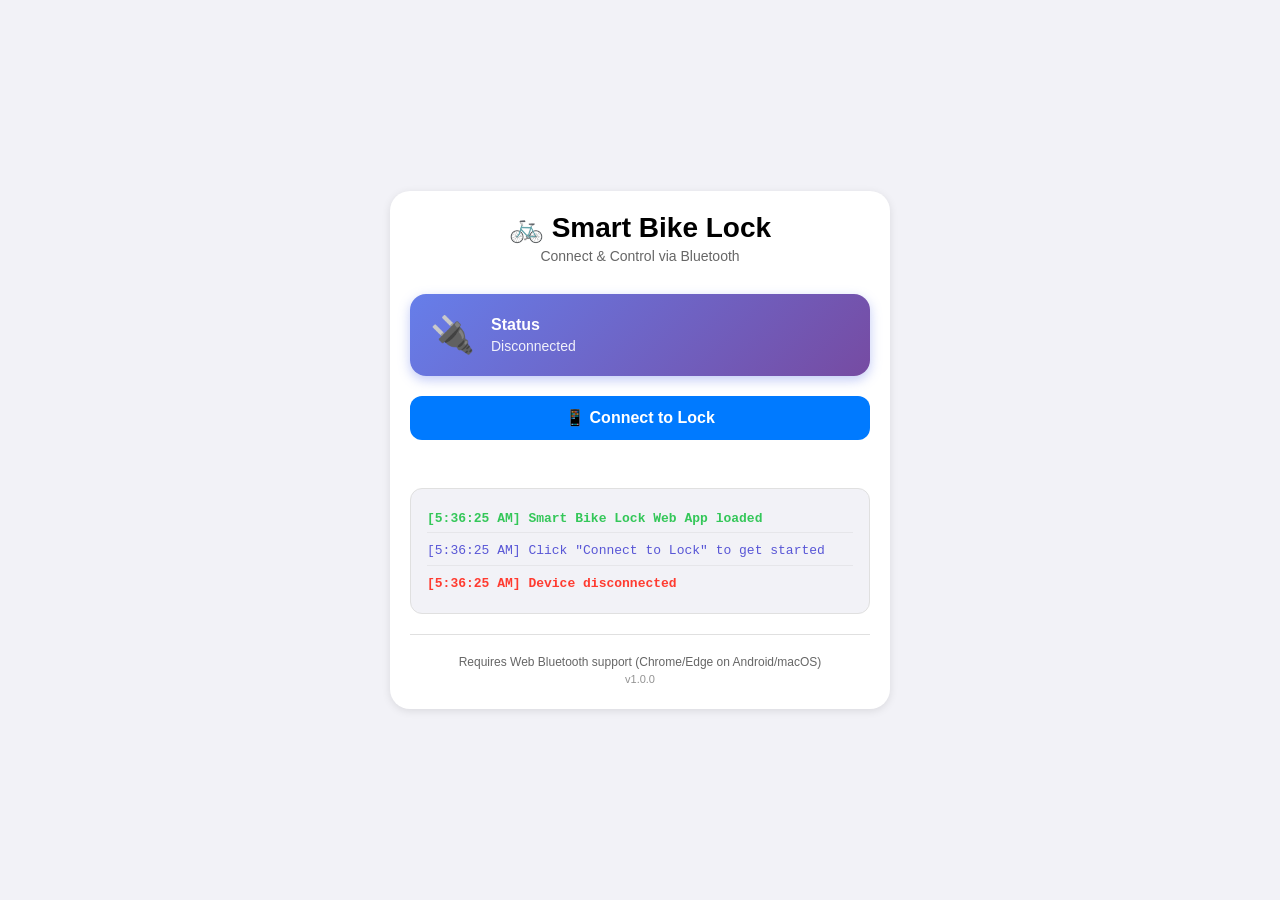
==== software/bikelock/web/index.html @ d83aa283 "feat: Add flash persistence, deep sleep, and web app for smart bike lock ## Changes  ### ESP32 Firmw" ====
<!DOCTYPE html>
<html lang="en">
<head>
    <meta charset="UTF-8">
    <meta name="viewport" content="width=device-width, initial-scale=1.0">
    <title>Smart Bike Lock</title>
    <link rel="stylesheet" href="style.css">
</head>
<body>
    <div class="container">
        <!-- Header -->
        <header class="header">
            <h1>🚲 Smart Bike Lock</h1>
            <p class="subtitle">Connect & Control via Bluetooth</p>
        </header>

        <!-- Status Section -->
        <section class="status-section">
            <div class="status-card" id="statusCard">
                <div class="status-icon" id="statusIcon">🔌</div>
                <div class="status-text">
                    <h2>Status</h2>
                    <p id="statusMessage">Disconnected</p>
                </div>
            </div>
        </section>

        <!-- Connection Section -->
        <section class="connection-section">
            <button id="connectBtn" class="btn btn-primary btn-large">
                📱 Connect to Lock
            </button>
            <p class="info-text" id="deviceName"></p>
        </section>

        <!-- Main Controls Section -->
        <section class="controls-section" id="controlsSection" style="display: none;">
            <!-- Lock Status Display -->
            <div class="lock-status-display">
                <div class="lock-display" id="lockDisplay">
                    <div id="lockIndicator" class="lock-indicator locked">🔒</div>
                    <p id="lockStatusText">Locked</p>
                </div>
            </div>

            <!-- Password Setup/Entry -->
            <div class="password-section">
                <label for="passwordInput">Password:</label>
                <input 
                    type="password" 
                    id="passwordInput" 
                    placeholder="Enter lock password"
                    maxlength="32"
                >
            </div>

            <!-- Lock Control Buttons -->
            <div class="button-group">
                <button id="setPasswordBtn" class="btn btn-info">
                    🔐 Set Password
                </button>
                <button id="lockBtn" class="btn btn-danger">
                    🔒 Lock
                </button>
                <button id="unlockBtn" class="btn btn-success">
                    🔓 Unlock
                </button>
            </div>

            <!-- Status Button -->
            <div class="button-group">
                <button id="statusBtn" class="btn btn-secondary">
                    ℹ️ Check Status
                </button>
                <button id="resetBtn" class="btn btn-warning">
                    ⚠️ Reset Device
                </button>
            </div>

            <!-- Disconnect Button -->
            <button id="disconnectBtn" class="btn btn-secondary-outline">
                🔌 Disconnect
            </button>
        </section>

        <!-- Messages Section -->
        <section class="messages-section">
            <div id="messageBox" class="message-box"></div>
        </section>

        <!-- Footer -->
        <footer class="footer">
            <p>Requires Web Bluetooth support (Chrome/Edge on Android/macOS)</p>
            <p class="version">v1.0.0</p>
        </footer>
    </div>

    <script src="app.js"></script>
</body>
</html>
---- software/bikelock/web/style.css ----
* {
    margin: 0;
    padding: 0;
    box-sizing: border-box;
}

:root {
    --primary-color: #007AFF;
    --success-color: #34C759;
    --danger-color: #FF3B30;
    --warning-color: #FF9500;
    --info-color: #5856D6;
    --secondary-color: #8E8E93;
    --background-color: #F2F2F7;
    --card-background: #FFFFFF;
    --text-primary: #000;
    --text-secondary: #666;
    --border-color: #E0E0E0;
    --shadow: 0 2px 8px rgba(0, 0, 0, 0.1);
    --locked-color: #FF3B30;
    --unlocked-color: #34C759;
}

html, body {
    height: 100%;
    font-family: -apple-system, BlinkMacSystemFont, 'Segoe UI', Roboto, 'Helvetica Neue', Arial, sans-serif;
    background-color: var(--background-color);
    color: var(--text-primary);
}

body {
    display: flex;
    align-items: center;
    justify-content: center;
    min-height: 100vh;
    padding: 16px;
}

.container {
    width: 100%;
    max-width: 500px;
    background-color: var(--card-background);
    border-radius: 20px;
    padding: 20px;
    box-shadow: var(--shadow);
    display: flex;
    flex-direction: column;
    gap: 20px;
}

/* Header */
.header {
    text-align: center;
    margin-bottom: 10px;
}

.header h1 {
    font-size: 28px;
    font-weight: 700;
    margin-bottom: 4px;
    color: var(--text-primary);
}

.header .subtitle {
    font-size: 14px;
    color: var(--text-secondary);
}

/* Status Section */
.status-section {
    display: flex;
    justify-content: center;
}

.status-card {
    background: linear-gradient(135deg, #667eea 0%, #764ba2 100%);
    border-radius: 16px;
    padding: 20px;
    display: flex;
    align-items: center;
    gap: 16px;
    width: 100%;
    color: white;
    box-shadow: 0 4px 12px rgba(102, 126, 234, 0.4);
}

.status-card.disconnected {
    background: linear-gradient(135deg, #667eea 0%, #764ba2 100%);
}

.status-card.connected {
    background: linear-gradient(135deg, #34C759 0%, #30B0C0 100%);
}

.status-icon {
    font-size: 36px;
}

.status-card h2 {
    font-size: 16px;
    font-weight: 600;
    margin-bottom: 4px;
}

.status-card p {
    font-size: 14px;
    opacity: 0.9;
}

/* Connection Section */
.connection-section {
    display: flex;
    flex-direction: column;
    gap: 12px;
    align-items: center;
}

.info-text {
    font-size: 12px;
    color: var(--text-secondary);
    text-align: center;
    min-height: 16px;
}

/* Buttons */
.btn {
    padding: 12px 20px;
    border: none;
    border-radius: 12px;
    font-size: 16px;
    font-weight: 600;
    cursor: pointer;
    transition: all 0.3s ease;
    display: flex;
    align-items: center;
    justify-content: center;
    gap: 8px;
    white-space: nowrap;
    min-height: 44px;
}

.btn:active {
    transform: scale(0.98);
}

.btn-large {
    width: 100%;
}

.btn-primary {
    background-color: var(--primary-color);
    color: white;
}

.btn-primary:hover {
    background-color: #0051D5;
}

.btn-primary:active {
    background-color: #003FA5;
}

.btn-success {
    background-color: var(--success-color);
    color: white;
    flex: 1;
}

.btn-success:hover {
    background-color: #30B158;
}

.btn-danger {
    background-color: var(--danger-color);
    color: white;
    flex: 1;
}

.btn-danger:hover {
    background-color: #E41E1E;
}

.btn-info {
    background-color: var(--info-color);
    color: white;
    flex: 1;
}

.btn-info:hover {
    background-color: #4038C0;
}

.btn-warning {
    background-color: var(--warning-color);
    color: white;
    flex: 1;
}

.btn-warning:hover {
    background-color: #E68D00;
}

.btn-secondary {
    background-color: var(--secondary-color);
    color: white;
    flex: 1;
}

.btn-secondary:hover {
    background-color: #787880;
}

.btn-secondary-outline {
    width: 100%;
    background-color: transparent;
    color: var(--secondary-color);
    border: 2px solid var(--secondary-color);
}

.btn-secondary-outline:hover {
    background-color: var(--background-color);
}

.btn:disabled {
    opacity: 0.5;
    cursor: not-allowed;
}

/* Controls Section */
.controls-section {
    display: flex;
    flex-direction: column;
    gap: 16px;
}

/* Lock Status Display */
.lock-status-display {
    display: flex;
    justify-content: center;
}

.lock-display {
    background: linear-gradient(135deg, #f093fb 0%, #f5576c 100%);
    border-radius: 16px;
    padding: 30px;
    text-align: center;
    color: white;
    box-shadow: 0 4px 12px rgba(245, 87, 108, 0.4);
    min-width: 180px;
}

.lock-display.unlocked {
    background: linear-gradient(135deg, #4facfe 0%, #00f2fe 100%);
    box-shadow: 0 4px 12px rgba(79, 172, 254, 0.4);
}

.lock-indicator {
    font-size: 64px;
    margin-bottom: 12px;
}

.lock-indicator.locked {
    animation: pulse-locked 2s infinite;
}

.lock-indicator.unlocked {
    animation: pulse-unlocked 2s infinite;
}

@keyframes pulse-locked {
    0%, 100% {
        transform: scale(1);
    }
    50% {
        transform: scale(1.05);
    }
}

@keyframes pulse-unlocked {
    0%, 100% {
        transform: scale(1);
    }
    50% {
        transform: scale(1.1);
    }
}

#lockStatusText {
    font-size: 18px;
    font-weight: 600;
    letter-spacing: 0.5px;
}

/* Password Section */
.password-section {
    display: flex;
    flex-direction: column;
    gap: 8px;
}

.password-section label {
    font-size: 14px;
    font-weight: 600;
    color: var(--text-primary);
}

.password-section input {
    padding: 12px 16px;
    border: 2px solid var(--border-color);
    border-radius: 12px;
    font-size: 16px;
    transition: border-color 0.3s ease;
}

.password-section input:focus {
    outline: none;
    border-color: var(--primary-color);
    box-shadow: 0 0 0 3px rgba(0, 122, 255, 0.1);
}

/* Button Groups */
.button-group {
    display: flex;
    gap: 8px;
    width: 100%;
}

/* Messages Section */
.messages-section {
    min-height: 60px;
}

.message-box {
    background-color: var(--background-color);
    border: 1px solid var(--border-color);
    border-radius: 12px;
    padding: 12px 16px;
    max-height: 200px;
    overflow-y: auto;
    font-size: 13px;
    color: var(--text-secondary);
    line-height: 1.5;
    font-family: 'Courier New', monospace;
}

.message-box:empty::before {
    content: 'Messages will appear here...';
    color: #999;
    font-style: italic;
}

.message {
    margin: 4px 0;
    padding: 4px 0;
    border-bottom: 1px solid rgba(0, 0, 0, 0.05);
}

.message:last-child {
    border-bottom: none;
}

.message.error {
    color: var(--danger-color);
    font-weight: 600;
}

.message.success {
    color: var(--success-color);
    font-weight: 600;
}

.message.info {
    color: var(--info-color);
}

/* Footer */
.footer {
    text-align: center;
    padding-top: 16px;
    border-top: 1px solid var(--border-color);
    font-size: 12px;
    color: var(--text-secondary);
}

.footer p {
    margin: 4px 0;
}

.version {
    font-size: 11px;
    opacity: 0.7;
}

/* Responsive Design */
@media (max-width: 480px) {
    .container {
        padding: 16px;
        border-radius: 16px;
    }

    .header h1 {
        font-size: 24px;
    }

    .btn {
        font-size: 14px;
        padding: 10px 16px;
    }

    .lock-indicator {
        font-size: 48px;
    }

    .button-group {
        flex-wrap: wrap;
    }

    .button-group .btn {
        flex: 1 1 calc(50% - 4px);
        min-width: 100px;
    }
}

@media (max-width: 360px) {
    body {
        padding: 12px;
    }

    .container {
        padding: 12px;
        gap: 12px;
    }

    .header h1 {
        font-size: 20px;
    }

    .btn {
        font-size: 13px;
        padding: 10px 12px;
    }

    .lock-indicator {
        font-size: 40px;
    }
}

/* Dark Mode Support (optional) */
@media (prefers-color-scheme: dark) {
    :root {
        --background-color: #1C1C1E;
        --card-background: #2C2C2E;
        --text-primary: #FFF;
        --text-secondary: #999;
        --border-color: #444;
    }

    .message-box {
        background-color: #1C1C1E;
        border-color: #444;
    }
}
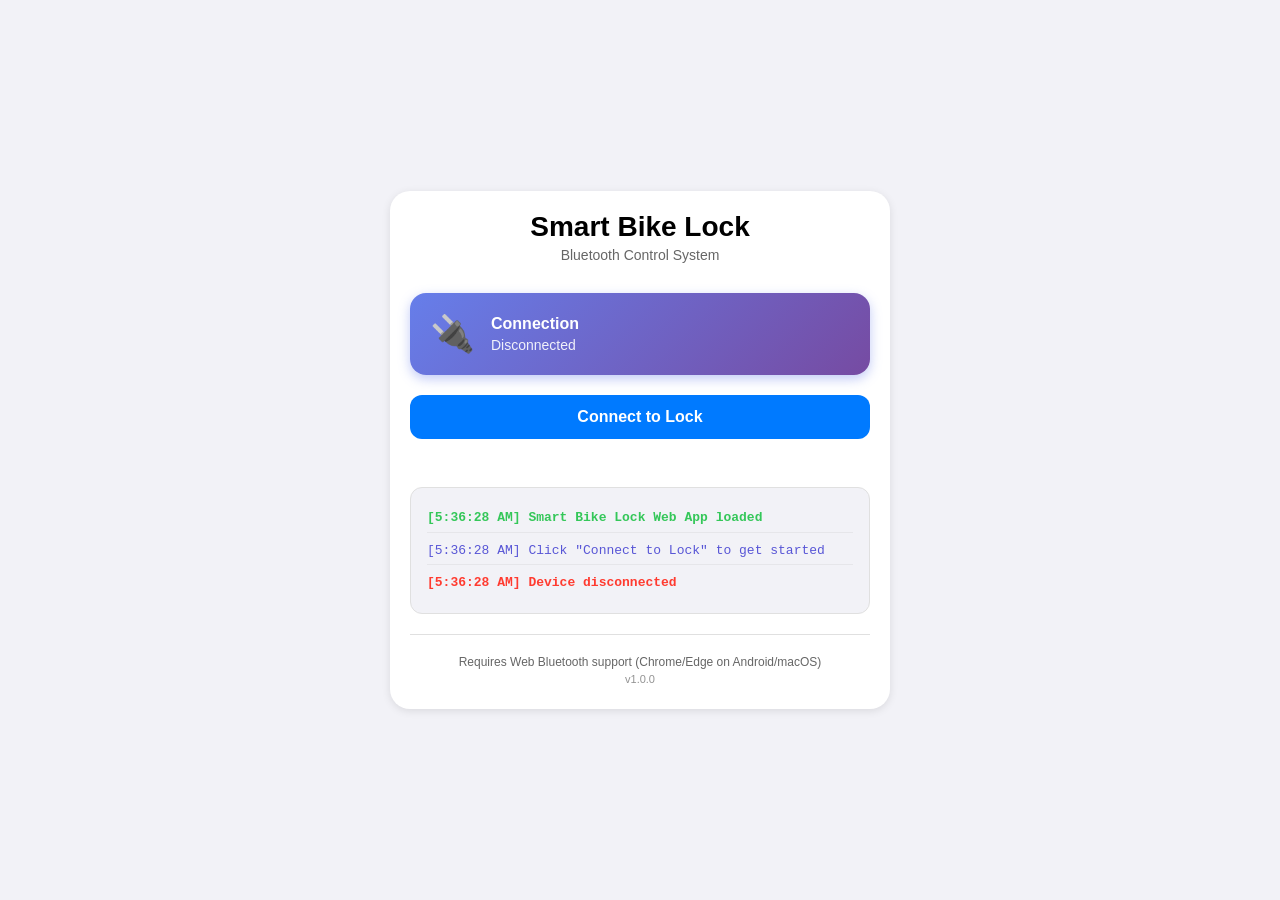
==== commit 32006f99: "fix: resolve state sync deadlocks and enforce password requirement for lock - Fix RESET handler send" ====
--- a/software/bikelock/web/index.html
+++ b/software/bikelock/web/index.html
@@ -10,16 +10,16 @@
     <div class="container">
         <!-- Header -->
         <header class="header">
-            <h1>🚲 Smart Bike Lock</h1>
-            <p class="subtitle">Connect & Control via Bluetooth</p>
+            <h1>Smart Bike Lock</h1>
+            <p class="subtitle">Bluetooth Control System</p>
         </header>
 
         <!-- Status Section -->
         <section class="status-section">
             <div class="status-card" id="statusCard">
-                <div class="status-icon" id="statusIcon">🔌</div>
+                <div class="status-icon" id="statusIcon">⊗</div>
                 <div class="status-text">
-                    <h2>Status</h2>
+                    <h2>Connection</h2>
                     <p id="statusMessage">Disconnected</p>
                 </div>
             </div>
@@ -28,7 +28,7 @@
         <!-- Connection Section -->
         <section class="connection-section">
             <button id="connectBtn" class="btn btn-primary btn-large">
-                📱 Connect to Lock
+                Connect to Lock
             </button>
             <p class="info-text" id="deviceName"></p>
         </section>
@@ -38,8 +38,8 @@
             <!-- Lock Status Display -->
             <div class="lock-status-display">
                 <div class="lock-display" id="lockDisplay">
-                    <div id="lockIndicator" class="lock-indicator locked">🔒</div>
-                    <p id="lockStatusText">Locked</p>
+                    <div id="lockIndicator" class="lock-indicator">⊗</div>
+                    <p id="lockStatusText">Connecting...</p>
                 </div>
             </div>
 
@@ -57,29 +57,29 @@
             <!-- Lock Control Buttons -->
             <div class="button-group">
                 <button id="setPasswordBtn" class="btn btn-info">
-                    🔐 Set Password
+                    Set Password
                 </button>
                 <button id="lockBtn" class="btn btn-danger">
-                    🔒 Lock
+                    Lock
                 </button>
                 <button id="unlockBtn" class="btn btn-success">
-                    🔓 Unlock
+                    Unlock
                 </button>
             </div>
 
             <!-- Status Button -->
             <div class="button-group">
                 <button id="statusBtn" class="btn btn-secondary">
-                    ℹ️ Check Status
+                    Check Status
                 </button>
                 <button id="resetBtn" class="btn btn-warning">
-                    ⚠️ Reset Device
+                    Reset Device
                 </button>
             </div>
 
             <!-- Disconnect Button -->
             <button id="disconnectBtn" class="btn btn-secondary-outline">
-                🔌 Disconnect
+                Disconnect
             </button>
         </section>
 
--- a/software/bikelock/web/style.css
+++ b/software/bikelock/web/style.css
@@ -222,8 +222,15 @@
 }
 
 .btn:disabled {
-    opacity: 0.5;
+    opacity: 0.6;
     cursor: not-allowed;
+    background-color: #D3D3D3 !important;
+    color: #888 !important;
+    border-color: #999 !important;
+}
+
+.btn:disabled:hover {
+    background-color: #D3D3D3 !important;
 }
 
 /* Controls Section */
